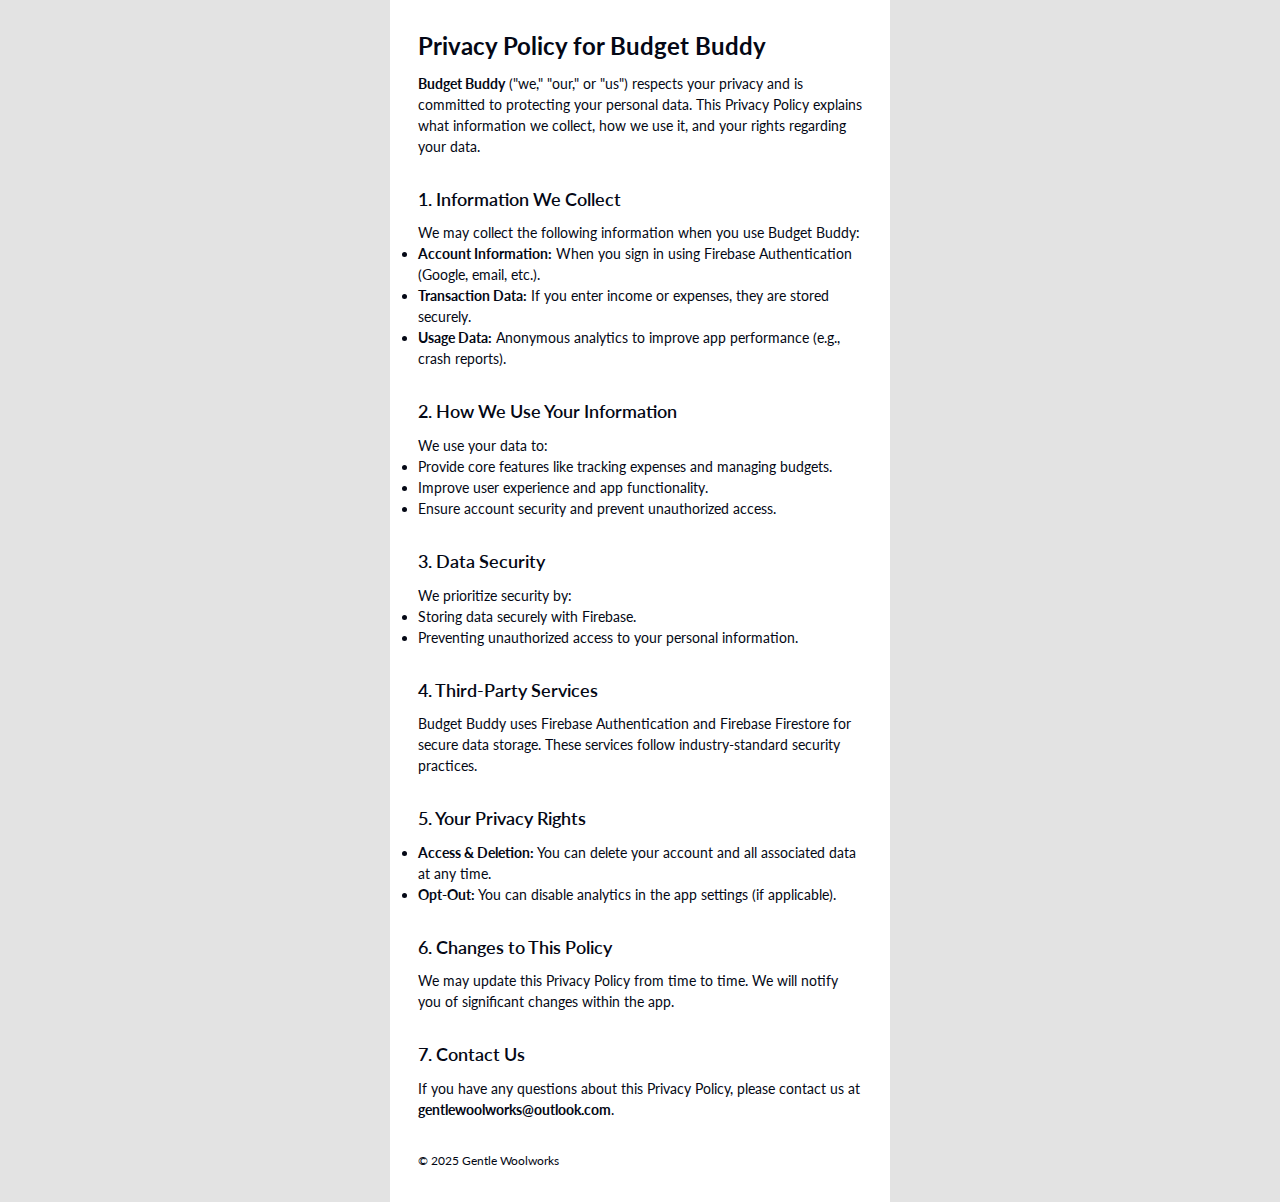
==== budget-buddy/privacy.html @ 4e47895f "update privacy for budget buddy" ====
<!DOCTYPE html>
<html lang="en">

<head>
    <meta charset="UTF-8">
    <meta name="viewport" content="width=device-width, initial-scale=1.0">
    <title>Gentle Woolworks</title>
    <link href="https://fonts.googleapis.com/css2?family=Lato:wght@300;400;700&display=swap" rel="stylesheet">
    <link href="https://cdn.jsdelivr.net/npm/bootstrap@5.3.3/dist/css/bootstrap.min.css" rel="stylesheet">
    <link rel="stylesheet" href="../styles.css">
    <script src="https://cdn.jsdelivr.net/npm/bootstrap@5.3.3/dist/js/bootstrap.bundle.min.js"></script>
</head>

<body style="background-color: #e3e3e3; margin: 0;">
    <div
        style="max-width: 500px; min-height: 100vh; background-color: #FFFFFF; margin: 0 auto; padding-top: 32px; padding-bottom: 32px;">


        <div class="article" style="margin-left: 28px; margin-right: 28px;">
            <h1>Privacy Policy for Budget Buddy</h1>

            <p style="margin-top: 12px;"><strong>Budget Buddy</strong> ("we," "our," or "us") respects your privacy and is committed to protecting
                your personal data. This Privacy Policy explains what information we collect, how we use it, and your
                rights regarding your data.</p>

            <h2>1. Information We Collect</h2>
            <p>We may collect the following information when you use Budget Buddy:</p>
            <ul>
                <li><strong>Account Information:</strong> When you sign in using Firebase Authentication (Google, email,
                    etc.).</li>
                <li><strong>Transaction Data:</strong> If you enter income or expenses, they are stored securely.</li>
                <li><strong>Usage Data:</strong> Anonymous analytics to improve app performance (e.g., crash reports).
                </li>
            </ul>

            <h2>2. How We Use Your Information</h2>
            <p>We use your data to:</p>
            <ul>
                <li>Provide core features like tracking expenses and managing budgets.</li>
                <li>Improve user experience and app functionality.</li>
                <li>Ensure account security and prevent unauthorized access.</li>
            </ul>

            <h2>3. Data Security</h2>
            <p>We prioritize security by:</p>
            <ul>
                <li>Storing data securely with Firebase.</li>
                <li>Preventing unauthorized access to your personal information.</li>
            </ul>

            <h2>4. Third-Party Services</h2>
            <p>Budget Buddy uses Firebase Authentication and Firebase Firestore for secure data storage. These services
                follow industry-standard security practices.</p>

            <h2>5. Your Privacy Rights</h2>
            <ul>
                <li><strong>Access & Deletion:</strong> You can delete your account and all associated data at any time.
                </li>
                <li><strong>Opt-Out:</strong> You can disable analytics in the app settings (if applicable).</li>
            </ul>

            <h2>6. Changes to This Policy</h2>
            <p>We may update this Privacy Policy from time to time. We will notify you of significant changes within the
                app.</p>

            <h2>7. Contact Us</h2>
            <p>If you have any questions about this Privacy Policy, please contact us at <strong>gentlewoolworks@outlook.com</strong>.</p>

        </div>

        <div style="flex-grow: 1;"></div>

        <div id="footer" style="margin-top: 32px;">© 2025 Gentle Woolworks</div>

    </div>
</body>

</html>
---- styles.css ----
body {
    font-family: 'Lato', sans-serif;
}

h1 {
    font-size: 24px;
    font-weight: bold;
    color: #040815;
    margin: 0;
    padding-left: 28px;
    padding-right: 28px;
}

h2 {
    font-size: 18px;
    font-weight: 600;
    color: #040815;
    margin: 0;
    padding-left: 28px;
    padding-right: 28px;
}

h3 {
    font-size: 16px;
    font-weight: 400;
    color: #040815;
    margin: 0;
    padding-left: 28px;
    padding-right: 28px;
}

p.content {
    color: #596780;
    font-size: 14px;
    margin: 0;
    padding-left: 28px;
    padding-right: 28px;
}

div.scroll-container {
    margin: 0;
    overflow: auto;
    white-space: nowrap;
}

div.scroll-container::-webkit-scrollbar {
    display: none;
}

div.scroll-container {
    -ms-overflow-style: none;
    scrollbar-width: none;
}

div.scroll-container img {
    width: 60%;
    aspect-ratio: 1080 / 2340;
    margin-right: 16px;
}

#footer {
    color: #040815;
    font-size: 12px;
    margin: 0;
    padding-left: 28px;
    padding-right: 28px;
}

.article * {
    padding: 0;
}

.article p, ul, ol{
    color: #040815;
    font-size: 14px;
    margin: 0;
}

.article h2 {
    padding-top: 32px;
    padding-bottom: 12px;
}
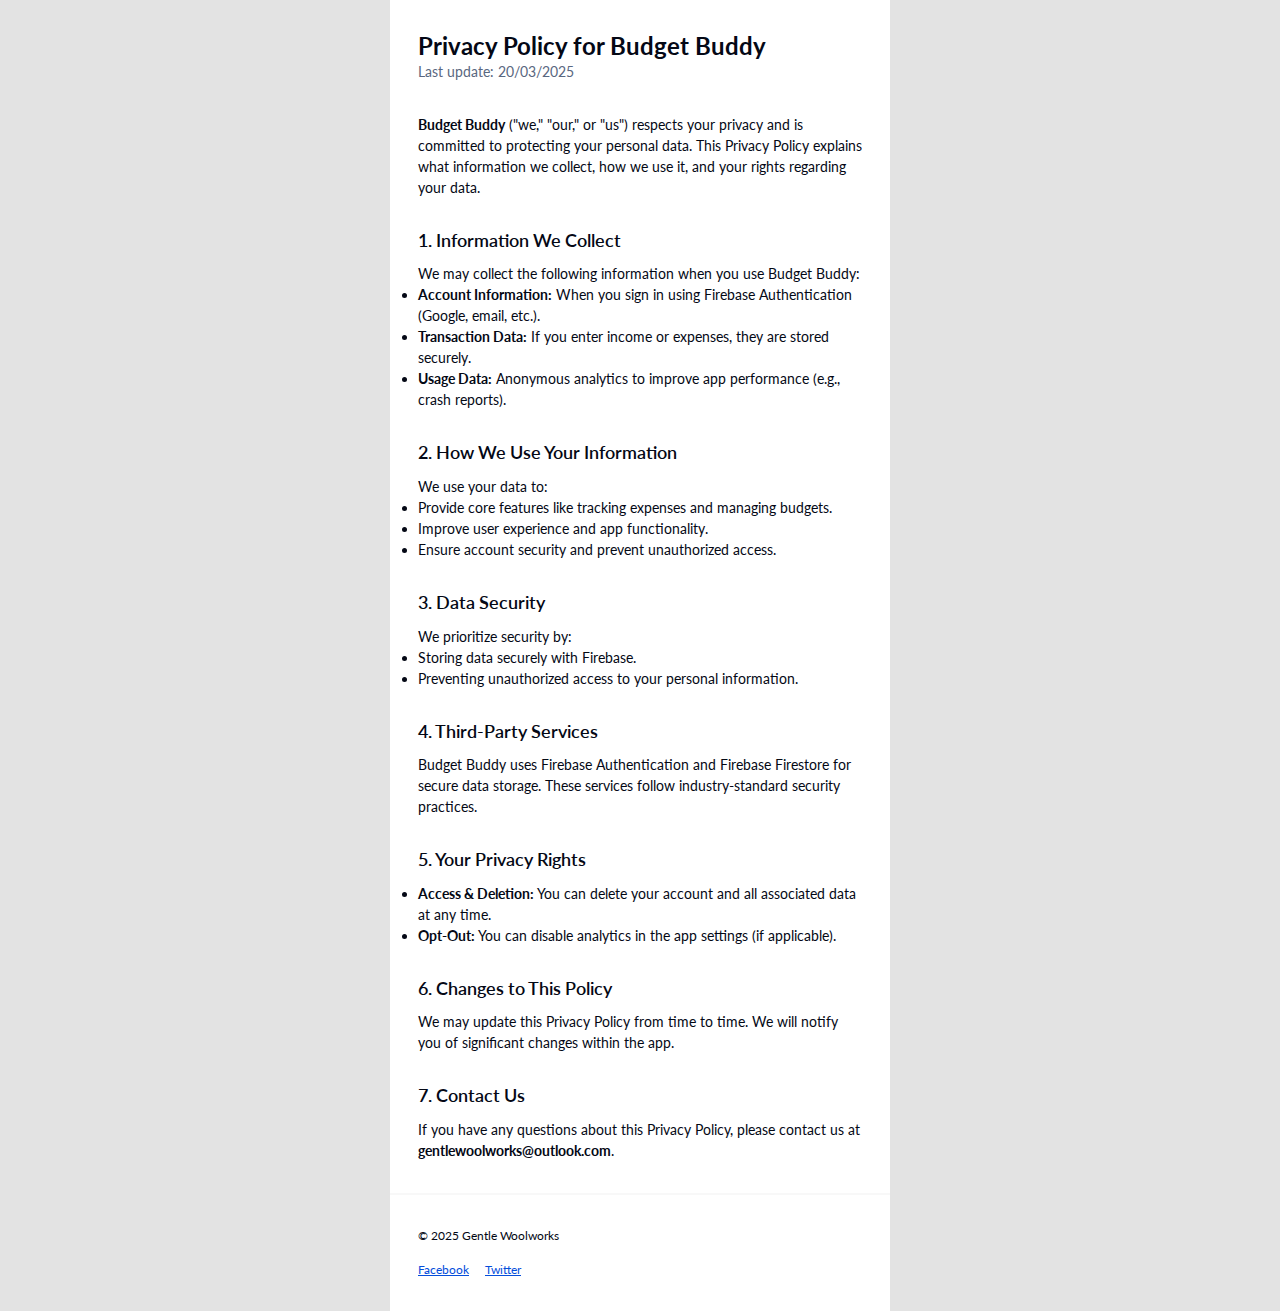
==== commit 5b86fe10: "update" ====
--- a/budget-buddy/privacy.html
+++ b/budget-buddy/privacy.html
@@ -19,7 +19,9 @@
         <div class="article" style="margin-left: 28px; margin-right: 28px;">
             <h1>Privacy Policy for Budget Buddy</h1>
 
-            <p style="margin-top: 12px;"><strong>Budget Buddy</strong> ("we," "our," or "us") respects your privacy and is committed to protecting
+            <p style="color: #596780;">Last update: 20/03/2025</p>
+
+            <p style="margin-top: 32px;"><strong>Budget Buddy</strong> ("we," "our," or "us") respects your privacy and is committed to protecting
                 your personal data. This Privacy Policy explains what information we collect, how we use it, and your
                 rights regarding your data.</p>
 
@@ -70,7 +72,15 @@
 
         <div style="flex-grow: 1;"></div>
 
-        <div id="footer" style="margin-top: 32px;">© 2025 Gentle Woolworks</div>
+        <hr style="margin-top: 32px; margin-left: 0; margin-right: 0;">
+
+        <div id="footer" style="margin-top: 32px;">
+            <p style="margin: 0;">© 2025 Gentle Woolworks</p>
+            <div class="follow-row" style="margin-top: 16px;">
+                <a href="https://www.facebook.com/austin.ng.1102" target="_blank">Facebook</a>
+                <a href="https://x.com/austin17ng" target="_blank">Twitter</a>
+            </div>
+        </div>
 
     </div>
 </body>
--- a/styles.css
+++ b/styles.css
@@ -66,6 +66,11 @@
     padding-right: 28px;
 }
 
+#footer a  {
+    color: #054EDB;
+    font-size: 12px;
+}
+
 .article * {
     padding: 0;
 }
@@ -79,4 +84,30 @@
 .article h2 {
     padding-top: 32px;
     padding-bottom: 12px;
-}+}
+
+hr {
+    border: none;
+    height: 2px;
+    background-color: #e3e3e3;
+}
+
+.follow-row {
+    display: flex;
+    gap: 16px
+}
+
+.primary-button {
+    background-color: #007bff; /* Blue color */
+    color: white;
+    padding: 10px 20px;
+    border: none;
+    border-radius: 5px;
+    font-size: 16px;
+    cursor: pointer;
+  }
+
+  .primary-button:hover {
+    background-color: #0056b3; /* Darker blue on hover */
+  }
+  